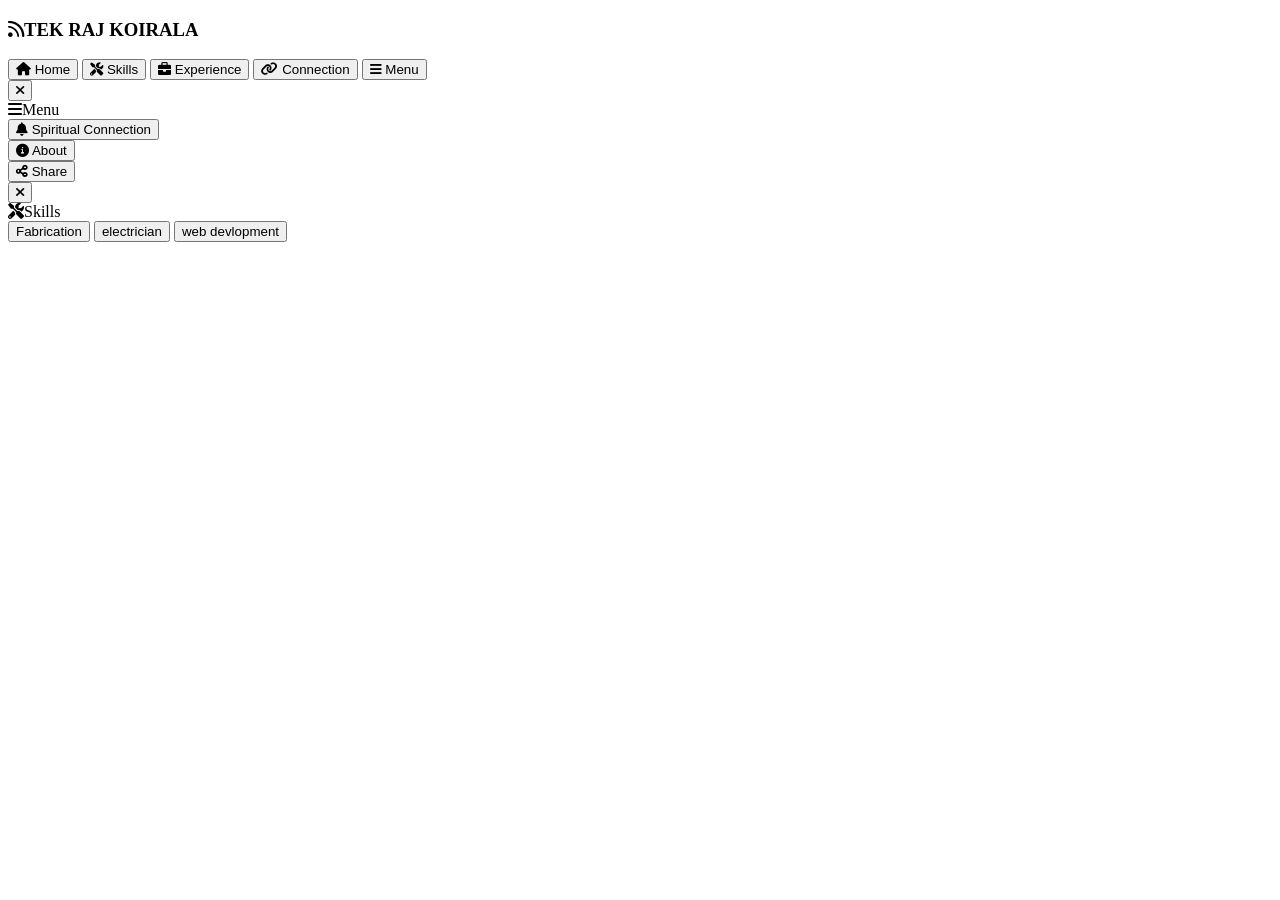
==== about.html @ 5dabecc6 "Add files via upload" ====
<!DOCTYPE html>
<html lang="en">

<head>
  
  <meta charset="UTF-8">
  <meta
  name="viewport"
  content="width=device-width, initial-scale=1.0, maximum-scale=1.0, viewport-fit=cover, user-scalable=no">
  <title>Tek raj koirala about</title>
  <script src="script/about.js"></script>
  <link
  rel="stylesheet"
  href="https://cdnjs.cloudflare.com/ajax/libs/font-awesome/6.0.0-beta3/css/all.min.css">
  <link rel="stylesheet" 
  href="style/all.css">
</head>

<body>
  <div class="app">
  <div class="topbar">
  <h3><i class="fas fa-rss"></i>TEK RAJ KOIRALA</h3>
  </div>
 <main id="posts"></main>
  <nav class="bottom-nav" id="bottomNav">
    <button
     class="nav-item active"
     type="button"
     onclick="window.location.href='index.html'">
     <i class="fas fa-house"></i>
     <span>Home</span>
    </button>
 
    <button
     class="nav-item"
     id="skillsBtn"
     type="button">
     <i class="fas fa-screwdriver-wrench"></i>
     <span>Skills</span>
    </button>

    <button
     class="nav-item"
     type="button"
     onclick="window.location.href='experience.html'">
     <i class="fas fa-briefcase"></i>
     <span>Experience</span>
    </button>

    <button
     class="nav-item"
     type="button"
     onclick="window.location.href='connection.html'">
     <i class="fas fa-link"></i>
     <span>Connection</span>
    </button>

    <button
     class="nav-item"       
     id="menuBtn"
     type="button">
     <i class="fas fa-bars"></i>
     <span>Menu</span>
    </button>   
  </nav>

  <div
    class="menu-overlay"
    id="menuOverlay">
  </div>

  <section
    class="menu-sheet"
    id="menuSheet"   
    aria-hidden="true">

     <button
       class="menu-close"
       id="menuClose"
       type="button"
       aria-label="Close menu">
       <i class="fas fa-xmark"></i>
      </button>

    <div class="menu-handle"></div>

    <div class="menu-title">
       <i class="fas fa-bars"></i>Menu</div>

    <div class="menu-list">
       <button
         class="menu-row"
         type="button"
         onclick="window.location.href='https://krishnaverse-dev.github.io/mayatrix'">
         <i class="fas fa-bell"></i>
         <span>Spiritual Connection</span>
        </button>
    <div class="menu-divider"></div>
      <button
          class="menu-row"
          type="button"
          onclick="window.location.href='about.html'">
          <i class="fas fa-circle-info"></i>
          <span>About</span>
        </button>

    <div class="menu-divider"></div>
      <button
          class="menu-row"
          type="button"
          onclick="window.location.href='share.html'">
          <i class="fas fa-share-nodes"></i>
          <span>Share</span>
      </button>
    </div>

  </section>

    <div class="menu-overlay"id="skillsOverlay"></div>
  
  <section class="menu-sheet"id="skillsSheet"aria-hidden="true">
      <button
        class="menu-close"
        id="skillsClose"
        type="button"
        aria-label="Close skills menu">
        <i class="fas fa-xmark"></i>
      </button>

    <div class="menu-handle"></div>
    <div class="menu-title">
      <i class="fas fa-screwdriver-wrench"></i>Skills</div>
    <div class="menu-list">

      <button
       class="menu-row"
       type="button"
       onclick="window.location.href='Fabrication.html'">
       <span>Fabrication</span>
      </button>

      <button
       class="menu-row"
       type="button"
       onclick="window.location.href='electrician.html'">
       <span>electrician</span>
      </button>

      <button
       class="menu-row"
       type="button"
       onclick="window.location.href='webdevelopment.html'">
       <span>web devlopment</span>
      </button>
    </div>

  </section>
    </div>
</body>
</html>
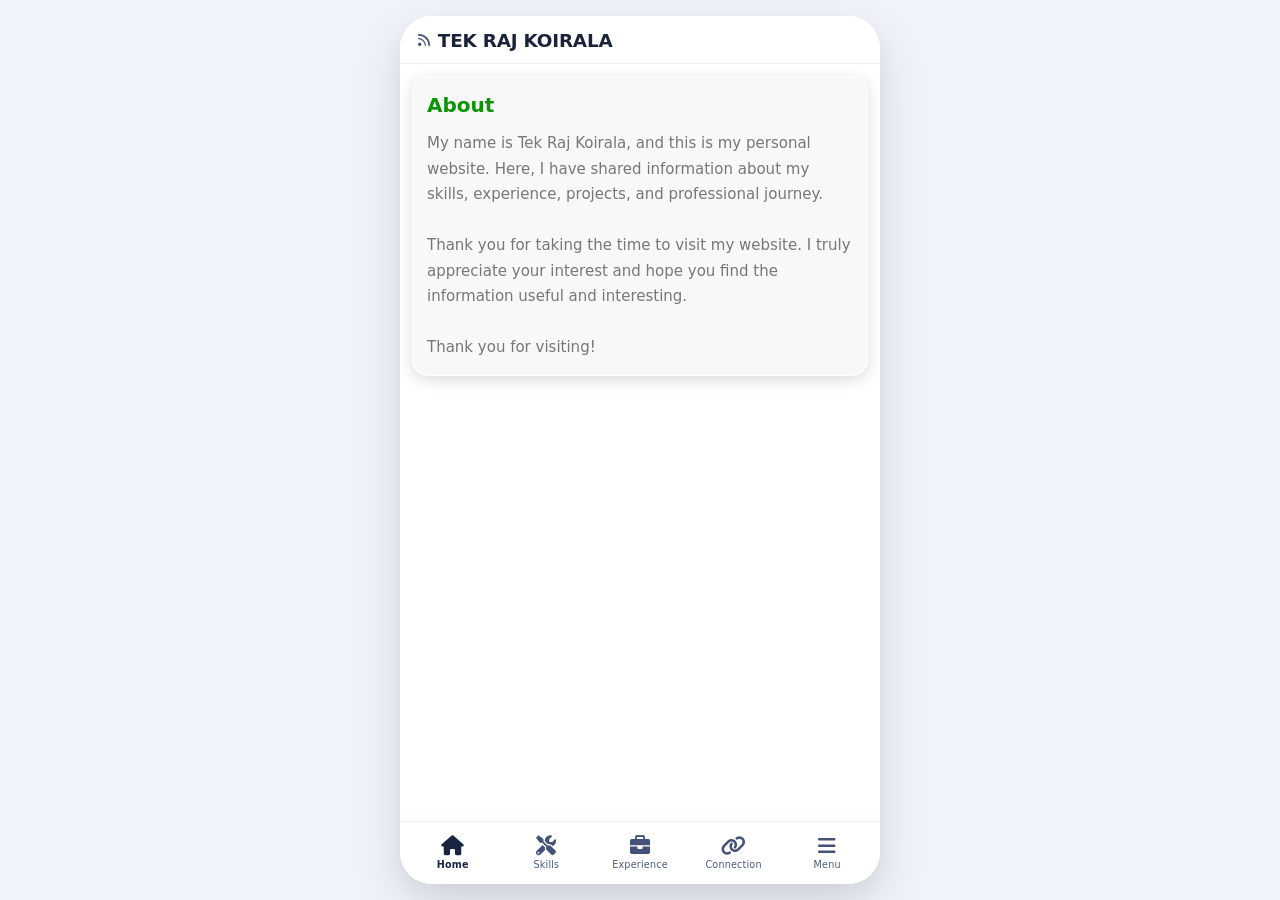
==== commit cd7e1c94: "Fix capitalization and spelling in about.html" ====
--- a/about.html
+++ b/about.html
@@ -143,18 +143,18 @@
        class="menu-row"
        type="button"
        onclick="window.location.href='electrician.html'">
-       <span>electrician</span>
+       <span>Electrician</span>
       </button>
 
       <button
        class="menu-row"
        type="button"
        onclick="window.location.href='webdevelopment.html'">
-       <span>web devlopment</span>
+       <span>Web Development</span>
       </button>
     </div>
 
   </section>
     </div>
 </body>
-</html>+</html>
--- a/style/all.css
+++ b/style/all.css
@@ -0,0 +1,842 @@
+:root{
+  --bg:#f0f3fa;
+  --surface:#ffffff;
+  --surface-soft:#fafcff;
+  --ink:#1a233a;
+  --ink-soft:#5e6e92;
+  --line:#e9eefa;
+  --accent:#5a73b0;
+  --accent-soft:#eef2fa;
+
+  --safe-top:env(safe-area-inset-top, 0px);
+  --safe-bottom:env(safe-area-inset-bottom, 0px);
+  --safe-left:env(safe-area-inset-left, 0px);
+  --safe-right:env(safe-area-inset-right, 0px);
+}
+
+*{
+  margin:0;
+  padding:0;
+  box-sizing:border-box;
+
+  font-family:
+    'Segoe UI',
+    Roboto,
+    system-ui,
+    -apple-system,
+    sans-serif;
+
+  -webkit-tap-highlight-color:transparent;
+}
+
+
+html,
+body{
+  height:100%;
+  -webkit-text-size-adjust:100%;
+  text-size-adjust:100%;
+}
+
+
+body{
+  background:var(--bg);
+
+  display:flex;
+  justify-content:center;
+
+  overscroll-behavior-y:none;
+}
+
+
+button{
+  font:inherit;
+}
+
+.app{
+  width:100%;
+  max-width:480px;
+
+  /* vh first as fallback, dvh second so it takes over where
+     supported — same result, just correct across all browsers */
+  height:100vh;
+  height:100dvh;
+
+  background:var(--surface);
+
+  display:flex;
+  flex-direction:column;
+
+  position:relative;
+
+  overflow:hidden;
+}
+
+@media (min-width:481px){
+
+  .app{
+    margin:16px 0;
+
+    height:calc(100vh - 32px);
+    height:calc(100dvh - 32px);
+
+    border-radius:32px;
+
+    box-shadow:
+      0 20px 50px rgba(0,0,0,.12),
+      0 8px 20px rgba(0,0,0,.04);
+  }
+
+}
+
+.topbar{
+  padding:
+    calc(14px + var(--safe-top))
+    calc(18px + var(--safe-right))
+    12px
+    calc(18px + var(--safe-left));
+
+  display:flex;
+
+  justify-content:space-between;
+  align-items:center;
+
+  background:var(--surface);
+
+  border-bottom:1px solid var(--line);
+
+  flex-shrink:0;
+
+  z-index:10;
+}
+
+
+.topbar h3{
+  font-weight:600;
+
+  font-size:1.15rem;
+
+  color:var(--ink);
+
+  letter-spacing:-.2px;
+
+  display:flex;
+
+  align-items:center;
+
+  gap:8px;
+
+  min-width:0;
+}
+
+
+.topbar h3 i{
+  color:#45557a;
+
+  font-size:.85rem;
+
+  flex-shrink:0;
+}
+
+#posts{
+  width:100%;
+
+  max-width:600px;
+
+  margin:0 auto;
+
+  padding:12px;
+
+  box-sizing:border-box;
+
+  flex:1;
+
+  min-height:0;
+
+  overflow-y:auto;
+
+  overflow-x:hidden;
+
+  padding-bottom:
+    calc(100px + var(--safe-bottom));
+
+  scrollbar-width:none;
+
+  -ms-overflow-style:none;
+
+  -webkit-overflow-scrolling:touch;
+
+  overscroll-behavior-y:contain;
+}
+
+#posts::-webkit-scrollbar{
+  display:none;
+
+  width:0;
+  height:0;
+}
+
+.post{
+  width:100%;
+
+  margin-bottom:18px;
+
+  padding:14px;
+
+  background:#f8f8f8;
+
+  border:1px solid rgba(255,255,255,.983);
+
+  border-radius:16px;
+
+  box-shadow:
+    0 4px 15px rgba(0,0,0,.146);
+}
+
+.post h2{
+  margin:0 0 12px;
+
+  font-size:20px;
+
+  line-height:1.4;
+
+  color:#0b9506;
+
+  font-weight:600;
+
+  overflow-wrap:break-word;
+  word-break:break-word;
+}
+
+.post img{
+  display:block;
+
+  width:100%;
+
+  height:auto;
+
+  max-height:400px;
+
+  object-fit:cover;
+
+  border-radius:12px;
+
+  margin-bottom:12px;
+}
+
+.post p{
+  margin:0;
+
+  font-size:15px;
+
+  line-height:1.7;
+
+  color:#0f0f0f8d;
+
+  white-space:pre-line;
+
+  overflow-wrap:break-word;
+  word-break:break-word;
+}
+
+.bottom-nav{
+  position:absolute;
+
+  left:0;
+  right:0;
+
+  bottom:0;
+
+  background:#fff;
+
+  border-top:1px solid var(--line);
+
+  padding:
+    8px
+    calc(6px + var(--safe-right))
+    calc(8px + var(--safe-bottom))
+    calc(6px + var(--safe-left));
+
+  display:grid;
+
+  grid-template-columns:repeat(5,1fr);
+
+  align-items:center;
+
+  flex-shrink:0;
+
+  box-shadow:
+    0 -4px 12px rgba(0,0,0,.02);
+
+  /*
+    Bottom navigation ki layer
+  */
+  z-index:9999;
+}
+
+.nav-item{
+  display:flex;
+
+  flex-direction:column;
+
+  align-items:center;
+
+  justify-content:center;
+
+  text-decoration:none;
+
+  color:#4a5a7e;
+
+  font-size:.6rem;
+
+  font-weight:500;
+
+  letter-spacing:.2px;
+
+  gap:3px;
+
+  cursor:pointer;
+
+  padding:6px 2px;
+
+  border-radius:14px;
+
+  background:none;
+
+  border:none;
+
+  transition:.15s;
+}
+
+.nav-item i{
+  font-size:1.25rem;
+
+  color:#43527a;
+
+  transition:.15s;
+}
+
+.nav-item.active,
+.nav-item.active i{
+  color:#192443;
+
+  font-weight:600;
+}
+
+
+.nav-item:active{
+  background:var(--accent-soft);
+}
+
+
+.nav-item:active i{
+  transform:translateY(-1px);
+}
+
+.menu-overlay{
+  position:absolute;
+  inset:0;
+  background:rgba(20,26,45,.35);
+  opacity:0;
+  visibility:hidden;
+  pointer-events:none;
+  transition:
+    opacity .22s ease,
+    visibility .22s ease;
+  z-index:10000;
+}
+
+.menu-overlay.open{
+  opacity:1;
+
+  visibility:visible;
+
+  pointer-events:auto;
+}
+
+.menu-sheet{
+  position:absolute;
+
+  left:0;
+  right:0;
+  bottom:calc(62px + var(--safe-bottom));
+  background:#fff;
+  border-radius:26px 26px 0 0;
+  padding:
+    10px
+    calc(8px + var(--safe-right))
+    calc(14px + var(--safe-bottom))
+    calc(8px + var(--safe-left));
+  opacity:0;
+  visibility:hidden;
+  pointer-events:none;
+  transform:translateY(110%);
+  transition:
+    transform .28s cubic-bezier(.32,.72,0,1),
+    opacity .2s ease,
+    visibility .2s ease;
+  box-shadow:
+    0 -10px 30px rgba(20,26,45,.18);
+  z-index:10001;
+  max-height:78%;
+  display:flex;
+  flex-direction:column;
+}
+
+.menu-sheet.open{
+  opacity:1;
+  visibility:visible;
+  pointer-events:auto;
+  transform:translateY(0);
+}
+
+.menu-handle{
+  width:38px;
+  height:4px;
+  background:#d7dfef;
+  border-radius:10px;
+  margin:
+    2px
+    auto
+    12px
+    auto;
+  flex-shrink:0;
+}
+
+.menu-title{
+  font-size:1rem;
+  font-weight:600;
+  color:var(--ink);
+  padding:
+    0
+    14px
+    10px
+    14px;
+  flex-shrink:0;
+}
+
+.menu-list{
+  overflow-y:auto;
+
+  padding:0 6px;
+
+  scrollbar-width:none;
+
+  -ms-overflow-style:none;
+
+  min-height:0;
+}
+
+.menu-list::-webkit-scrollbar{
+  display:none;
+  width:0;
+  height:0;
+}
+
+.menu-row{
+  display:flex;
+  align-items:center;
+  gap:14px;
+  padding:13px 10px;
+  border-radius:16px;
+  cursor:pointer;
+  color:var(--ink);
+  font-size:.9rem;
+  font-weight:500;
+  background:none;
+  border:none;
+  width:100%;
+  text-align:left;
+}
+
+.menu-row:active{
+  background:var(--accent-soft);
+}
+
+.menu-row i{
+  width:32px;
+  height:32px;
+  border-radius:10px;
+  background:var(--accent-soft);
+  color:var(--accent);
+  display:flex;
+  align-items:center;
+  justify-content:center;
+  font-size:.95rem;
+  flex-shrink:0;
+}
+
+.menu-row.danger i{
+  background:#fdecec;
+  color:#c4453d;
+}
+
+.menu-row.danger{
+  color:#c4453d;
+}
+
+.menu-divider{
+  height:1px;
+  background:var(--line);
+  margin:6px 10px;
+  flex-shrink:0;
+}
+
+.menu-close{
+  position:absolute;
+  top:12px;
+  right:14px;
+  width:30px;
+  height:30px;
+  border-radius:50%;
+  background:var(--accent-soft);
+  color:var(--ink-soft);
+  display:flex;
+  align-items:center;
+  justify-content:center;
+  border:none;
+  font-size:.8rem;
+  cursor:pointer;
+  z-index:2;
+}
+
+@media (max-width:600px){
+  #posts{
+    padding:8px;
+    padding-bottom: calc(100px + var(--safe-bottom));
+  }
+
+.post{
+  padding:12px;
+  margin-bottom:14px;
+  border-radius:14px;
+  }
+
+.post h2{
+ font-size:18px;
+  }
+
+.post p{
+  font-size:14px;
+  line-height:1.6;
+  }
+
+.post img{
+  border-radius:10px;
+  }
+
+.bottom-nav{
+  padding:
+    7px
+    calc(5px + var(--safe-right))
+    calc(7px + var(--safe-bottom))
+    calc(5px + var(--safe-left));
+  }
+
+.nav-item{
+  font-size:.6rem;
+  padding:6px 2px;
+  }
+
+.nav-item i{
+  font-size:1.2rem;
+  }
+
+.menu-sheet{
+  bottom:
+    calc(58px + var(--safe-bottom));
+  max-height:78%;
+  }
+}
+
+@media (max-width:380px){
+.post h2{
+  font-size:17px;
+  }
+
+.post p{
+  font-size:13px;
+  }
+
+.nav-item{
+  font-size:.55rem;
+  }
+
+.nav-item i{
+  font-size:1.1rem;
+  }
+.menu-sheet{
+    bottom:
+      calc(55px + var(--safe-bottom));
+  }
+
+}
+
+@media (max-height:550px){
+.topbar{
+  padding-top:
+    calc(8px + var(--safe-top));
+  padding-bottom:8px;
+  }
+
+
+.bottom-nav{
+  padding-top:5px;
+  }
+
+
+.nav-item{
+  padding:3px 2px;
+  gap:1px;
+  }
+
+
+.nav-item i{
+  font-size:1.05rem;
+  }
+
+
+.menu-sheet{
+  max-height:82%;
+  bottom:
+   calc(52px + var(--safe-bottom));
+  }
+
+.share-sheet{
+  max-height:86%;
+  bottom:
+    calc(52px + var(--safe-bottom));
+  }
+}
+
+.share-main-btn{
+  width:100%;
+  min-height:52px;
+  margin-top:20px;
+  padding:0 18px;
+  border:none;
+  border-radius:16px;
+  background:var(--accent);
+  color:#fff;
+  display:flex;
+  align-items:center;
+  justify-content:center;
+  gap:10px;
+  font-size:15px;
+  font-weight:600;
+  cursor:pointer;
+  box-shadow:
+    0 7px 18px rgba(0,0,0,.12);
+  transition:
+    transform .15s ease,
+    box-shadow .15s ease;
+}
+
+.share-main-btn i{
+  font-size:17px;
+}
+
+.share-main-btn:active{
+  transform:scale(.97);
+  box-shadow:
+    0 4px 12px rgba(0,0,0,.10);
+}
+
+.share-overlay{
+  position:absolute;
+  inset:0;
+  background:rgba(20,26,45,.35);
+  opacity:0;
+  visibility:hidden;
+  pointer-events:none;
+  transition:
+    opacity .22s ease,
+    visibility .22s ease;
+  z-index:11000;
+}
+
+.share-overlay.open{
+  opacity:1;
+  visibility:visible;
+  pointer-events:auto;
+}
+
+.share-sheet{
+  position:absolute;
+  left:0;
+  right:0;
+  bottom:calc(62px + var(--safe-bottom));
+  background:#fff;
+  border-radius:26px 26px 0 0;
+  padding:
+    10px
+    calc(8px + var(--safe-right))
+    calc(16px + var(--safe-bottom))
+    calc(8px + var(--safe-left));
+  opacity:0;
+  visibility:hidden;
+  pointer-events:none;
+  transform:translateY(110%);
+  transition:
+    transform .28s cubic-bezier(.32,.72,0,1),
+    opacity .2s ease,
+    visibility .2s ease;
+  box-shadow:
+    0 -10px 30px rgba(20,26,45,.18);
+  z-index:11001;
+  max-height:80%;
+  overflow-y:auto;
+
+  scrollbar-width:none;
+  -ms-overflow-style:none;
+}
+
+.share-sheet::-webkit-scrollbar{
+  display:none;
+  width:0;
+  height:0;
+}
+
+.share-sheet.open{
+  opacity:1;
+  visibility:visible;
+  pointer-events:auto;
+  transform:translateY(0);
+}
+
+.share-title{
+  display:flex;
+  align-items:center;
+  gap:12px;
+  padding:
+    4px
+    14px
+    16px
+    14px;
+}
+.share-title-icon{
+  width:42px;
+  height:42px;
+  border-radius:13px;
+  background:var(--accent-soft);
+  color:var(--accent);
+  display:flex;
+  align-items:center;
+  justify-content:center;
+  flex-shrink:0;
+}
+
+.share-title-icon i{
+  font-size:18px;
+}
+
+.share-title strong{
+  display:block;
+  color:var(--ink);
+  font-size:16px;
+  font-weight:600;
+}
+
+.share-title small{
+  display:block;
+  margin-top:3px;
+  color:var(--ink-soft);
+  font-size:12px;
+}
+
+.social-grid{
+  display:grid;
+  grid-template-columns:
+    repeat(4,1fr);
+  gap:8px;
+  padding:0 6px;
+}
+
+.social-option{
+  min-height:78px;
+  border:none;
+  border-radius:16px;
+  background:var(--surface-soft);
+  color:var(--ink);
+  display:flex;
+  flex-direction:column;
+  align-items:center;
+  justify-content:center;
+  gap:7px;
+  cursor:pointer;
+  font-size:11px;
+  font-weight:500;
+  transition:
+    transform .15s ease,
+    background .15s ease;
+}
+
+
+.social-option i{
+  width:34px;
+  height:34px;
+  border-radius:11px;
+  display:flex;
+  align-items:center;
+  justify-content:center;
+  background:var(--accent-soft);
+  color:var(--accent);
+  font-size:17px;
+}
+
+.social-option:active{
+  transform:scale(.94);
+  background:var(--accent-soft);
+}
+
+.social-option.whatsapp i{
+  color:#25d366;
+  background:#e9f9ef;
+}
+
+.social-option.facebook i{
+  color:#1877f2;
+  background:#edf4ff;
+}
+
+.social-option.telegram i{
+  color:#229ed9;
+  background:#edf9ff;
+}
+
+.social-option.x-social i{
+  color:#111;
+  background:#f0f0f0;
+}
+
+.social-option.linkedin i{
+  color:#0a66c2;
+  background:#edf5ff;
+}
+
+.social-option.email i{
+  color:#d34b40;
+  background:#fff0ee;
+}
+
+.social-option.copy i{
+  color:var(--accent);
+  background:var(--accent-soft);
+}
+
+.social-option.native i{
+  color:#5b6475;
+  background:#eef0f4;
+}
+
+@media (max-width:380px){
+.social-grid{
+  grid-template-columns:
+    repeat(3,1fr);
+  }
+
+
+.social-option{
+  min-height:74px;
+  }
+
+}
